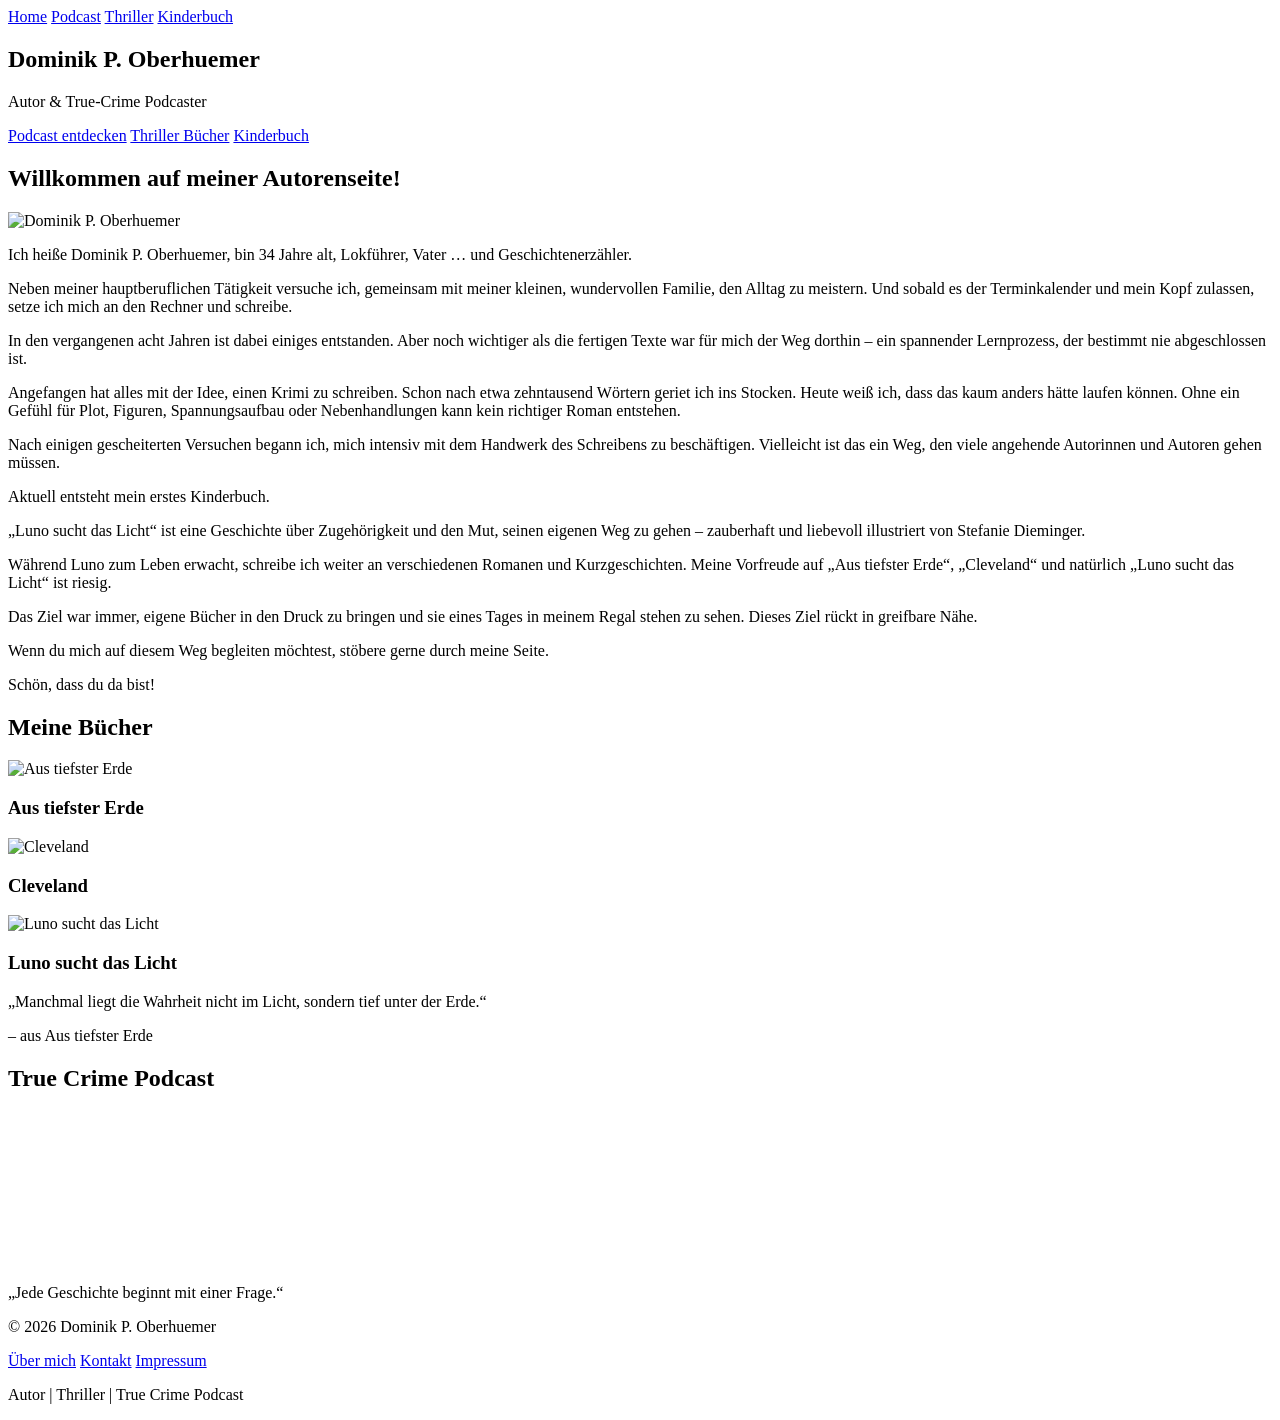
==== index.html @ b7236671 "Update index.html" ====
<!DOCTYPE html>
<html lang="de">
<head>
    <!-- Google tag (gtag.js) -->
<script async src="https://www.googletagmanager.com/gtag/js?id=G-KRHPNTYP55"></script>
<script>
  window.dataLayer = window.dataLayer || [];
  function gtag(){dataLayer.push(arguments);}
  gtag('js', new Date());

  gtag('config', 'G-KRHPNTYP55');
</script>
  <!--Google tag Ende -->
  <meta charset="UTF-8">
  <meta name="viewport" content="width=device-width, initial-scale=1.0">
  <title>Dominik P. Oberhuemer – Autor & Podcaster</title>
  <link rel="stylesheet" href="style.css">
  <!-- AOS CSS für Scrollanimation -->
<link href="https://unpkg.com/aos@2.3.1/dist/aos.css" rel="stylesheet">
</head>
  

<body>

<!-- Navigation -->
<nav>
  <a href="index.html">Home</a>
  <a href="podcast.html">Podcast</a>
  <a href="buecher.html">Thriller</a>
  <a href="kinderbuch.html">Kinderbuch</a>
</nav>

<!-- Hero Section -->
<section class="hero">
  <div class="hero-content">
    <h1 data-aos="fade-up">Dominik P. Oberhuemer</h1> <!-- fade-up: Sanft von unten nach oben-->
    <p data-aos="fade-up" data-aos-delay="200">Autor & True-Crime Podcaster</p> <!-- delay: Verzögerung in ms-->
    <div class="hero-buttons" data-aos="fade-up" data-aos-delay="400">
      <a href="podcast.html" class="btn">Podcast entdecken</a>
      <a href="buecher.html" class="btn">Thriller Bücher</a>
      <a href="kinderbuch.html" class="btn">Kinderbuch</a>
    </div>
  </div>
</section>

<!-- Autorentext Section -->
<section class="author-text">
  <div data-aos="fade-up">
    <h2>Willkommen auf meiner Autorenseite!</h2>

    <img src="images/autorenbild_1.jpeg" alt="Dominik P. Oberhuemer" class="author-photo">

    <p>Ich heiße <span class="highlight">Dominik P. Oberhuemer</span>, bin 34 Jahre alt, Lokführer, Vater … und Geschichtenerzähler.</p>

    <p>Neben meiner hauptberuflichen Tätigkeit versuche ich, gemeinsam mit meiner kleinen, wundervollen Familie, den Alltag zu meistern. Und sobald es der Terminkalender und mein Kopf zulassen, setze ich mich an den Rechner und schreibe.</p>

    <p>In den vergangenen acht Jahren ist dabei einiges entstanden. Aber noch wichtiger als die fertigen Texte war für mich der Weg dorthin – ein <span class="highlight">spannender Lernprozess</span>, der bestimmt nie abgeschlossen ist.</p>
  </div>

  <div data-aos="fade-up" data-aos-delay="200">
    <p>Angefangen hat alles mit der Idee, einen Krimi zu schreiben. Schon nach etwa zehntausend Wörtern geriet ich ins Stocken. Heute weiß ich, dass das kaum anders hätte laufen können. Ohne ein Gefühl für Plot, Figuren, Spannungsaufbau oder Nebenhandlungen kann kein richtiger Roman entstehen.</p>

    <p>Nach einigen gescheiterten Versuchen begann ich, mich intensiv mit dem Handwerk des Schreibens zu beschäftigen. Vielleicht ist das ein Weg, den viele angehende Autorinnen und Autoren gehen müssen.</p>
  </div>

  <div data-aos="fade-up" data-aos-delay="400">
    <p>Aktuell entsteht mein erstes Kinderbuch.</p>

    <p>„<span class="highlight">Luno sucht das Licht</span>“ ist eine Geschichte über Zugehörigkeit und den Mut, seinen eigenen Weg zu gehen – zauberhaft und liebevoll illustriert von Stefanie Dieminger.</p>

    <p>Während Luno zum Leben erwacht, schreibe ich weiter an verschiedenen Romanen und Kurzgeschichten. Meine Vorfreude auf <span class="highlight">„Aus tiefster Erde“</span>, <span class="highlight">„Cleveland“</span> und natürlich <span class="highlight">„Luno sucht das Licht“</span> ist riesig.</p>

    <p>Das Ziel war immer, eigene Bücher in den Druck zu bringen und sie eines Tages in meinem Regal stehen zu sehen. Dieses Ziel rückt in greifbare Nähe.</p>

    <p>Wenn du mich auf diesem Weg begleiten möchtest, stöbere gerne durch meine Seite.</p>

    <p class="highlight">Schön, dass du da bist!</p>
  </div>
</section>

<section class="book-carousel">

  <h2 data-aos="fade-up">Meine Bücher</h2>

  <div class="carousel">

    <div class="book">
      <img src="images/Buch.jpg" alt="Aus tiefster Erde">
      <h3>Aus tiefster Erde</h3>
    </div>

    <div class="book">
      <img src="images/Buch.jpg" alt="Cleveland">
      <h3>Cleveland</h3>
    </div>

    <div class="book">
      <img src="images/Buch.jpg" alt="Luno sucht das Licht">
      <h3>Luno sucht das Licht</h3>
    </div>

  </div>

</section>

<section class="quote" data-aos="fade-up">

  <p class="quote-text">
  „Manchmal liegt die Wahrheit nicht im Licht,  
  sondern tief unter der Erde.“
  </p>

  <p class="quote-book">
  – aus <span>Aus tiefster Erde</span>
  </p>

</section>

<section class="podcast-preview" data-aos="fade-up">

  <h2>True Crime Podcast</h2>

  <iframe 
  style="border-radius:12px" 
  src="https://open.spotify.com/embed/episode/7makk4oTQel546B0PZlDM5" 
  width="100%" 
  height="152" 
  frameBorder="0" 
  allowfullscreen="" 
  allow="autoplay; clipboard-write; encrypted-media; fullscreen; picture-in-picture">
  </iframe>

</section>

<script src="script.js"></script>
<!-- AOS JS -->
<script src="https://unpkg.com/aos@2.3.1/dist/aos.js"></script>
<script>
  AOS.init({
    duration: 1000, // Dauer der Animation in ms
    once: true      // Animation nur einmal abspielen
  });
</script>

<p class="footer-quote">
„Jede Geschichte beginnt mit einer Frage.“
</p>

<footer>

  <div class="footer-content">

    <p class="footer-name">
      © 2026 Dominik P. Oberhuemer
    </p>

    <div class="footer-links">
      <a href="about.html">Über mich</a>
      <a href="kontakt.html">Kontakt</a>
      <a href="impressum.html">Impressum</a>
    </div>

    <p class="footer-note">
      Autor | Thriller | True Crime Podcast
    </p>

  </div>

</footer>

</body>
</html>
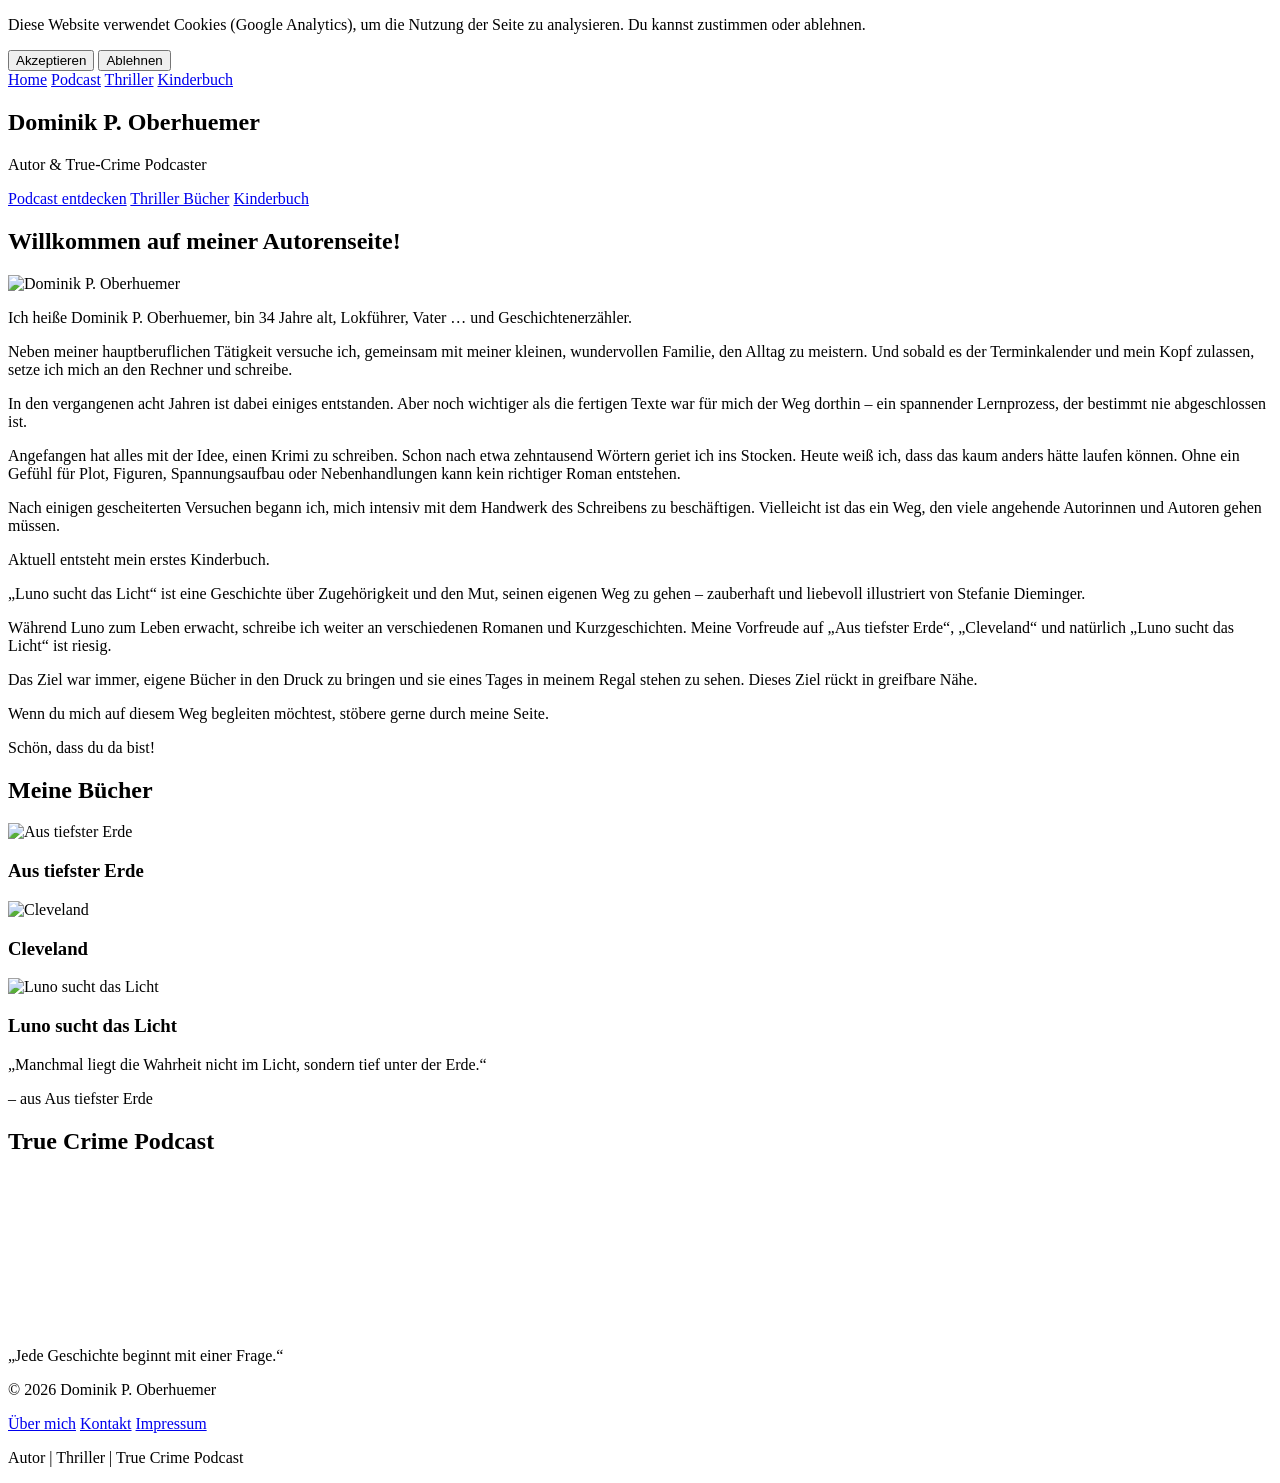
==== commit 571d9e20: "Update index.html" ====
--- a/index.html
+++ b/index.html
@@ -22,6 +22,21 @@
 
 <body>
 
+<div id="cookie-banner" class="cookie-banner">
+  <div class="cookie-content">
+    <p>
+      Diese Website verwendet Cookies (Google Analytics), um die Nutzung der Seite zu analysieren.
+      Du kannst zustimmen oder ablehnen.
+    </p>
+
+    <div class="cookie-buttons">
+      <button id="accept-cookies">Akzeptieren</button>
+      <button id="reject-cookies">Ablehnen</button>
+    </div>
+  </div>
+</div>
+    
+
 <!-- Navigation -->
 <nav>
   <a href="index.html">Home</a>
@@ -168,6 +183,27 @@
 
 </footer>
 
+
+<script>
+  const banner = document.getElementById("cookie-banner");
+  const acceptBtn = document.getElementById("accept-cookies");
+  const rejectBtn = document.getElementById("reject-cookies");
+
+  if (localStorage.getItem("cookiesAccepted")) {
+    banner.style.display = "none";
+  }
+
+  acceptBtn.addEventListener("click", function () {
+    localStorage.setItem("cookiesAccepted", "true");
+    banner.style.display = "none";
+    location.reload(); // lädt GA sauber nach
+  });
+
+  rejectBtn.addEventListener("click", function () {
+    localStorage.setItem("cookiesAccepted", "false");
+    banner.style.display = "none";
+  });
+</script>
 </body>
 </html>
 
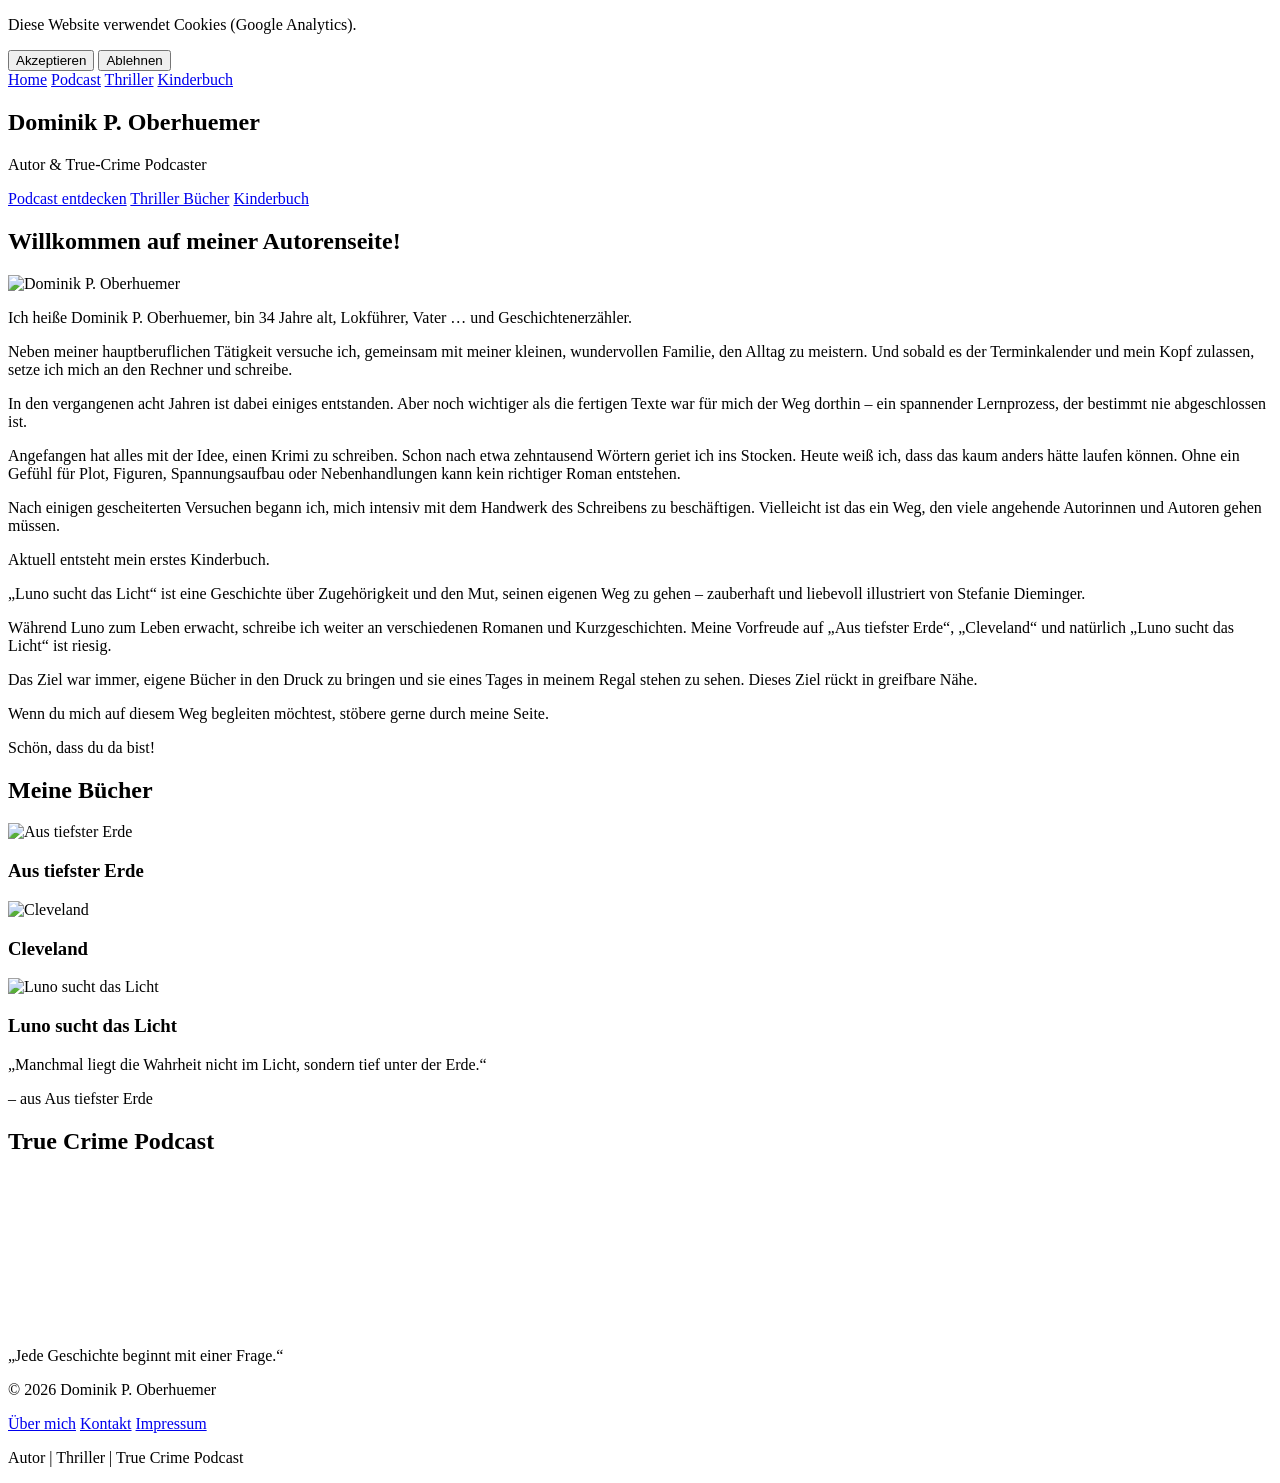
==== commit 6d7d39e2: "Update index.html" ====
--- a/index.html
+++ b/index.html
@@ -1,16 +1,29 @@
 <!DOCTYPE html>
 <html lang="de">
 <head>
-    <!-- Google tag (gtag.js) -->
-<script async src="https://www.googletagmanager.com/gtag/js?id=G-KRHPNTYP55"></script>
+
 <script>
-  window.dataLayer = window.dataLayer || [];
-  function gtag(){dataLayer.push(arguments);}
-  gtag('js', new Date());
-
-  gtag('config', 'G-KRHPNTYP55');
+  function loadGA() {
+    var script = document.createElement('script');
+    script.src = "https://www.googletagmanager.com/gtag/js?id=G-KRHPNTYP55";
+    script.async = true;
+    document.head.appendChild(script);
+
+    script.onload = function () {
+      window.dataLayer = window.dataLayer || [];
+      function gtag(){dataLayer.push(arguments);}
+      window.gtag = gtag;
+
+      gtag('js', new Date());
+      gtag('config', 'G-KRHPNTYP55', { 'anonymize_ip': true });
+    };
+  }
+
+  if (localStorage.getItem("cookiesAccepted") === "true") {
+    loadGA();
+  }
 </script>
-  <!--Google tag Ende -->
+    
   <meta charset="UTF-8">
   <meta name="viewport" content="width=device-width, initial-scale=1.0">
   <title>Dominik P. Oberhuemer – Autor & Podcaster</title>
@@ -24,15 +37,10 @@
 
 <div id="cookie-banner" class="cookie-banner">
   <div class="cookie-content">
-    <p>
-      Diese Website verwendet Cookies (Google Analytics), um die Nutzung der Seite zu analysieren.
-      Du kannst zustimmen oder ablehnen.
-    </p>
-
-    <div class="cookie-buttons">
-      <button id="accept-cookies">Akzeptieren</button>
-      <button id="reject-cookies">Ablehnen</button>
-    </div>
+    <p>Diese Website verwendet Cookies (Google Analytics).</p>
+
+    <button id="accept-cookies">Akzeptieren</button>
+    <button id="reject-cookies">Ablehnen</button>
   </div>
 </div>
     
@@ -184,26 +192,10 @@
 </footer>
 
 
-<script>
-  const banner = document.getElementById("cookie-banner");
-  const acceptBtn = document.getElementById("accept-cookies");
-  const rejectBtn = document.getElementById("reject-cookies");
-
-  if (localStorage.getItem("cookiesAccepted")) {
-    banner.style.display = "none";
-  }
-
-  acceptBtn.addEventListener("click", function () {
-    localStorage.setItem("cookiesAccepted", "true");
-    banner.style.display = "none";
-    location.reload(); // lädt GA sauber nach
-  });
-
-  rejectBtn.addEventListener("click", function () {
-    localStorage.setItem("cookiesAccepted", "false");
-    banner.style.display = "none";
-  });
-</script>
+
+
+    <script src="script.js"></script>
+    
 </body>
 </html>
 
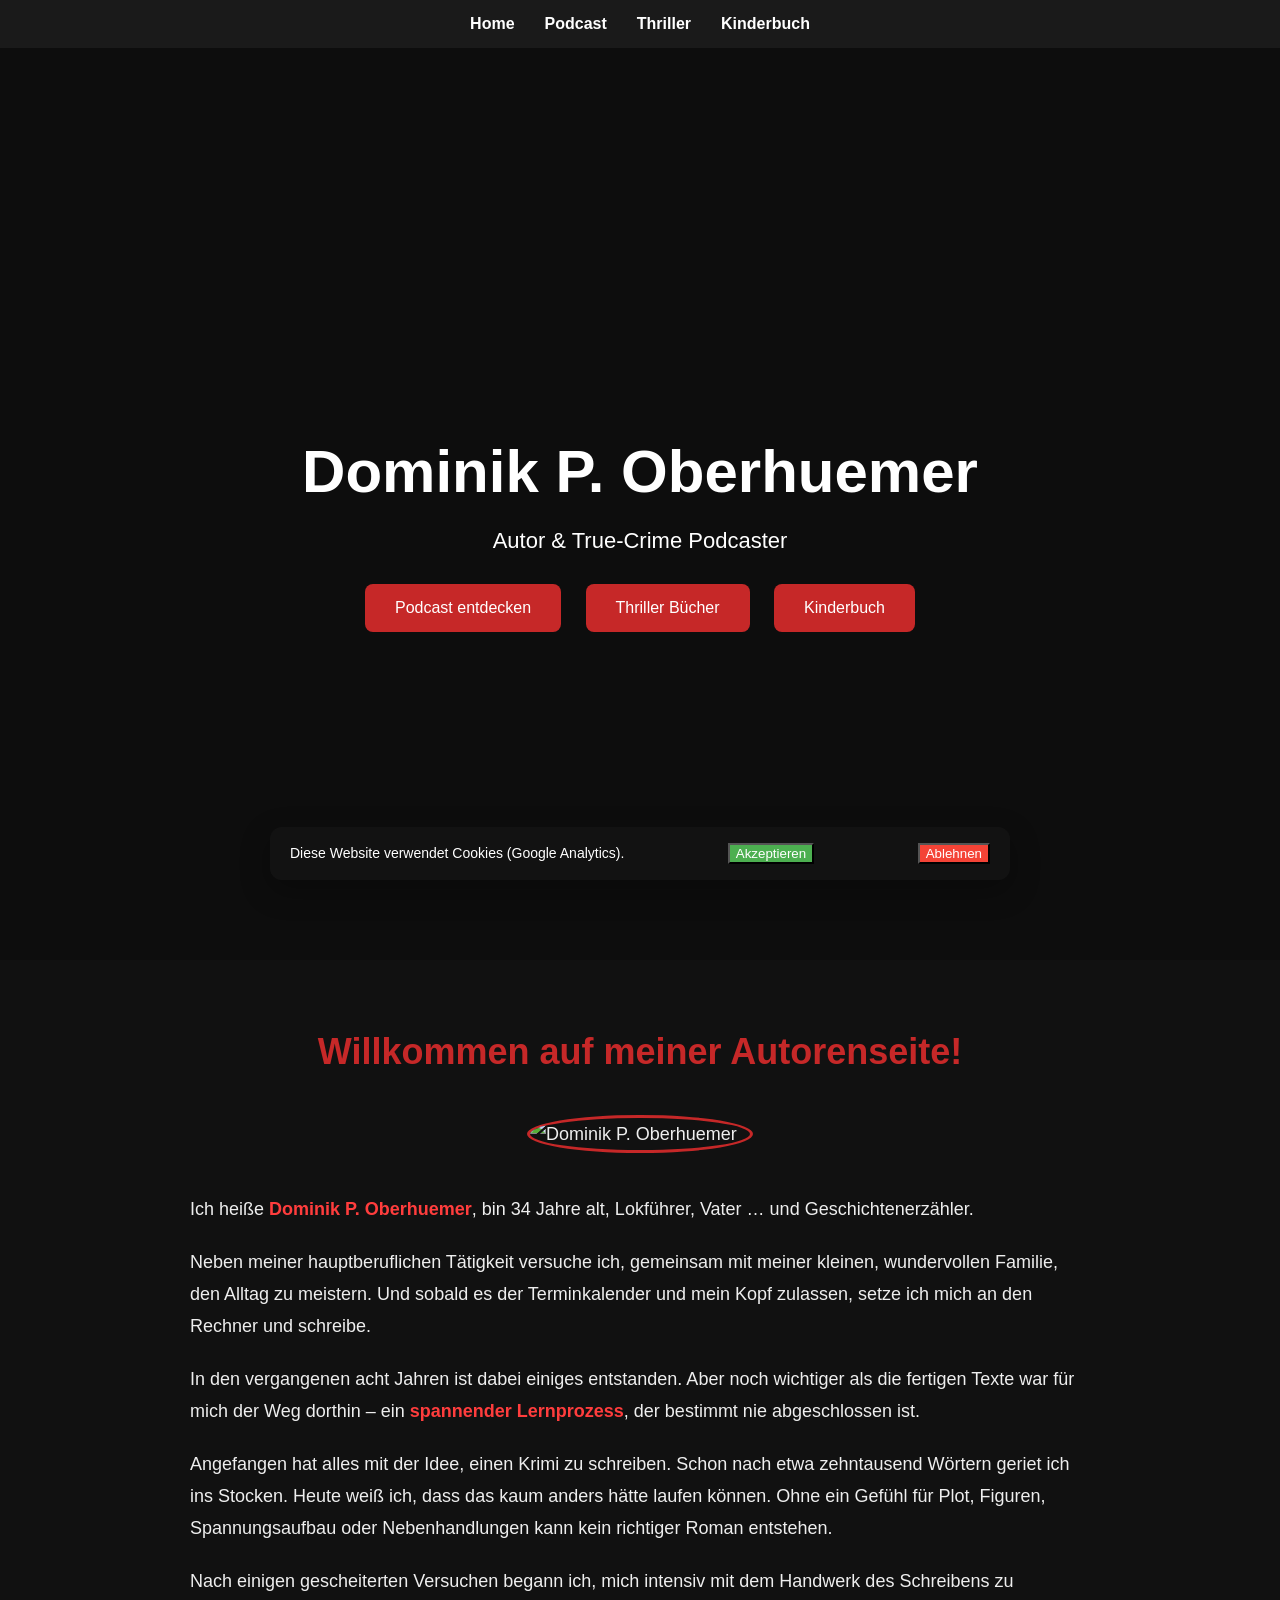
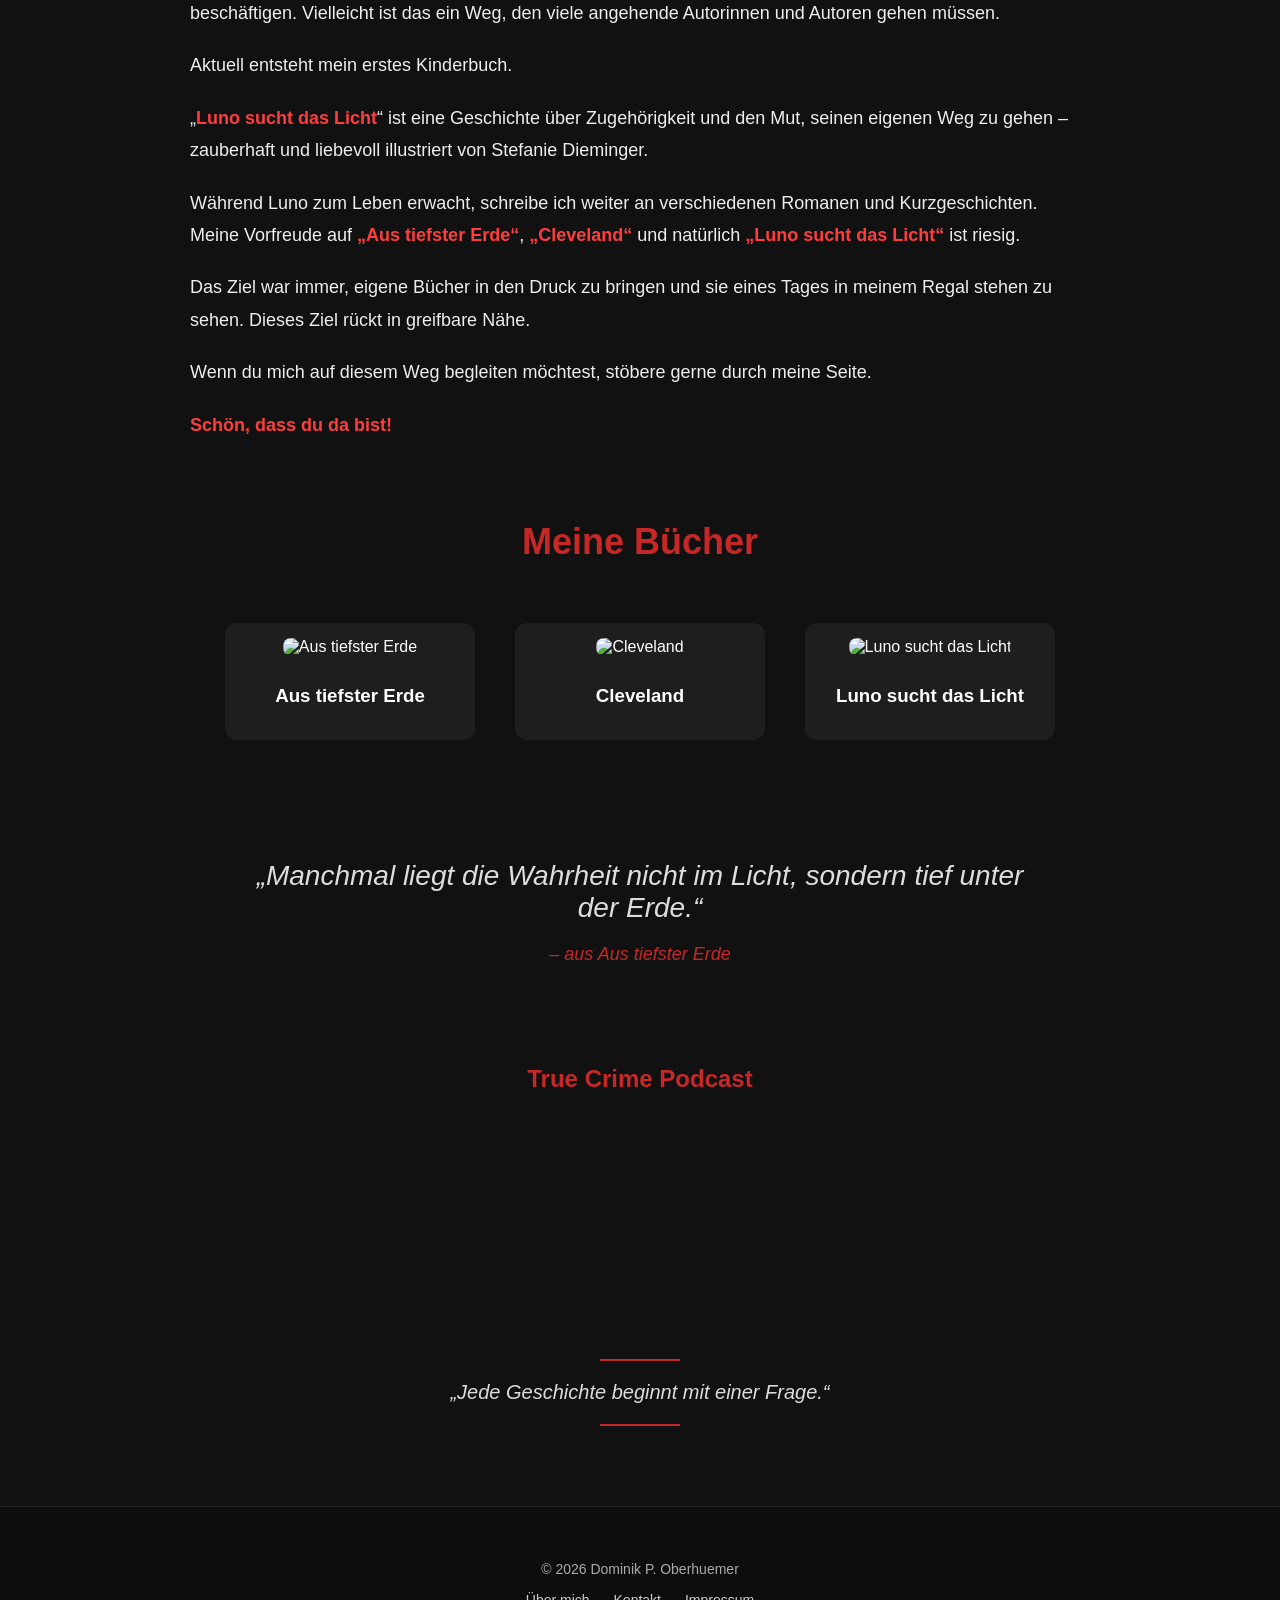
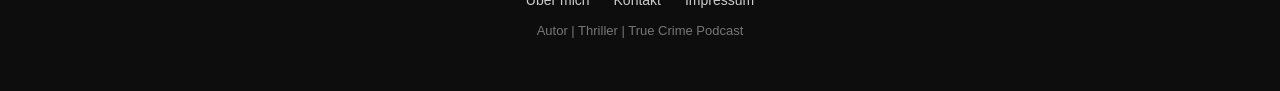
==== commit 6f957149: "index.html aktualisieren" ====
--- a/index.html
+++ b/index.html
@@ -30,6 +30,7 @@
   <link rel="stylesheet" href="style.css">
   <!-- AOS CSS für Scrollanimation -->
 <link href="https://unpkg.com/aos@2.3.1/dist/aos.css" rel="stylesheet">
+<script src="https://identity.netlify.com/v1/netlify-identity-widget.js"></script>
 </head>
   
 
--- a/style.css
+++ b/style.css
@@ -0,0 +1,463 @@
+/* Grunddesign */
+body {
+  margin:0;
+  font-family: Arial, sans-serif;
+  background:#111;
+  color:white;
+}
+
+/* Navigation oben */
+nav {
+  position: fixed;
+  top:0;
+  width:100%;
+  background:#1a1a1a;
+  display:flex;
+  justify-content:center;
+  gap:30px;
+  padding:15px 0;
+  z-index:1000;
+}
+
+nav a {
+  color:white;
+  text-decoration:none;
+  font-weight:bold;
+}
+
+nav a:hover {
+  color:#c62828;
+}
+
+/* Hero Section */
+.hero {
+  height:100vh;
+  display:flex;
+  justify-content:center;
+  align-items:center;
+  text-align:center;
+  background:#0d0d0d url('images/autorenbild_2.jpeg') no-repeat center/cover;
+  padding-top:60px; /* wegen Navigation */
+}
+
+.hero-content h1 {
+  font-size:60px;
+  margin-bottom:20px;
+}
+
+.hero-content p {
+  font-size:22px;
+  opacity:0.8;
+  margin-bottom:30px;
+}
+
+/* Buttons */
+.hero-buttons .btn {
+  display:inline-block;
+  margin:0 10px;
+  padding:15px 30px;
+  background:#c62828;
+  color:white;
+  text-decoration:none;
+  border-radius:8px;
+  transition:0.3s;
+}
+
+.hero-buttons .btn:hover {
+  background:#ff3d3d;
+  transform:translateY(-3px);
+}
+
+/* Autorentext */
+.author-text {
+  max-width: 900px;
+  margin: 60px auto;
+  padding: 0 20px;
+  font-size: 18px;
+  line-height: 1.8;
+  color: #eee;
+}
+
+.author-text h2 {
+  font-size: 36px;
+  margin-bottom: 30px;
+  text-align: center;
+  color: #c62828;
+}
+
+.author-text p {
+  margin-bottom: 20px;
+}
+
+/* Hervorhebungen */
+.author-text .highlight {
+  color: #ff3d3d;
+  font-weight: bold;
+}
+
+/* Autoren-Text-Ende*/
+
+/* Cards Container */
+.cards-container {
+  display: flex;
+  flex-wrap: wrap;
+  justify-content: center;
+  gap: 30px;
+  max-width: 1200px;
+  margin: 60px auto;
+  padding: 0 20px;
+}
+
+/* einzelne Card */
+.card {
+  background:#1e1e1e;
+  width: 300px;      /* alle gleich groß */
+  padding:20px;
+  border-radius:12px;
+  text-align:center;
+  transition:0.3s;
+  display:flex;
+  flex-direction:column;
+  align-items:center;
+}
+
+.card img {
+  width:100%;
+  border-radius:10px;
+  margin-bottom:15px;
+}
+
+.card h3 {
+  margin:10px 0;
+  font-size:22px;
+}
+
+.card p {
+  margin-bottom:15px;
+  color:#ccc;
+}
+
+.card .btn {
+  padding:10px 20px;
+  background:#c62828;
+  color:white;
+  text-decoration:none;
+  border-radius:8px;
+  transition:0.3s;
+}
+
+.card .btn:hover {
+  background:#ff3d3d;
+  transform:translateY(-3px);
+}
+
+.author-photo{
+  width:220px;
+  border-radius:50%;
+  display:block;
+  margin:20px auto 40px auto;
+  border:3px solid #c62828;
+}
+
+/* Buch Carousel */
+
+.book-carousel{
+  text-align:center;
+  margin:80px auto;
+}
+
+.book-carousel h2{
+  font-size:36px;
+  margin-bottom:40px;
+  color:#c62828;
+}
+
+.carousel{
+  display:flex;
+  gap:40px;
+  overflow-x:auto;
+  padding:20px;
+  justify-content:center;
+}
+
+.book{
+  min-width:220px;
+  background:#1e1e1e;
+  padding:15px;
+  border-radius:12px;
+  transition:0.3s;
+}
+
+.book img{
+  width:100%;
+  border-radius:8px;
+  margin-bottom:10px;
+}
+
+.book:hover{
+  transform:translateY(-5px);
+}
+
+/* Buch Carousel Ende */
+
+/* Zitat*/
+.quote{
+  max-width:800px;
+  margin:100px auto;
+  text-align:center;
+  font-style:italic;
+  color:#ddd;
+}
+
+.quote-text{
+  font-size:28px;
+  margin-bottom:20px;
+}
+
+.quote-book{
+  font-size:18px;
+  color:#c62828;
+}
+
+/* ------ Zitat Ende ------- */
+
+/* ----------------------------- Podcast-Preview ------------------------*/
+.podcast-preview{
+  max-width:800px;
+  margin:80px auto;
+  text-align:center;
+}
+
+.podcast-preview h2{
+  margin-bottom:30px;
+  color:#c62828;
+}
+
+/* --------------------------------- Podcast-Preview Ende ---------------------- */
+
+/* ----------------------------footer ---------------------------*/
+
+/* Footer */
+
+footer{
+  background:#0d0d0d;
+  border-top:1px solid #222;
+  margin-top:80px;
+}
+
+.footer-content{
+  max-width:1200px;
+  margin:auto;
+  padding:40px 20px;
+  text-align:center;
+  color:#aaa;
+  font-size:14px;
+}
+
+.footer-name{
+  margin-bottom:15px;
+}
+
+.footer-links{
+  margin-bottom:15px;
+}
+
+.footer-links a{
+  color:#ccc;
+  text-decoration:none;
+  margin:0 10px;
+  transition:0.3s;
+}
+
+.footer-links a:hover{
+  color:#c62828;
+}
+
+.footer-note{
+  font-size:13px;
+  color:#777;
+}
+
+/* -------------------------- footer - quote -----------------------------*/
+
+.footer-quote{
+  max-width:700px;
+  margin:80px auto 40px auto;
+  text-align:center;
+  font-size:20px;
+  font-style:italic;
+  color:#ddd;
+  position:relative;
+}
+
+.footer-quote::before{
+  content:"";
+  display:block;
+  width:80px;
+  height:2px;
+  background:#c62828;
+  margin:0 auto 20px auto;
+}
+
+.footer-quote::after{
+  content:"";
+  display:block;
+  width:80px;
+  height:2px;
+  background:#c62828;
+  margin:20px auto 0 auto;
+}
+
+/* --------- Responsive für kleinere Bildschirme --------- */
+@media (max-width: 1024px) {
+  /* Hero */
+  .hero-content h1 {
+    font-size: 50px;
+  }
+  .hero-content p {
+    font-size: 20px;
+  }
+  
+  .hero-buttons .btn {
+    padding: 12px 25px;
+    font-size: 16px;
+    margin: 5px;
+  }
+
+  nav{
+    gap:15px;
+    padding:18px 10px;
+    flex-wrap:wrap;
+  }
+
+  nav a{
+    font-size:16px;
+  }
+
+
+  /* Cards Container */
+  .cards-container {
+    gap: 20px;
+  }
+
+  .card {
+    width: 45%; /* 2 Cards pro Reihe */
+  }
+}
+
+@media (max-width: 768px) {
+  /* Hero */
+  .hero-content h1 {
+    font-size: 40px;
+  }
+  .hero-content p {
+    font-size: 18px;
+  }
+
+  .hero-buttons {
+    flex-direction: column;
+    gap: 10px;
+  }
+
+  nav{
+    gap:20px;
+    padding:20px 12px;
+    flex-wrap:wrap;
+  }
+
+  nav a{
+    font-size:16px;
+  }
+
+
+  /* Autorentext */
+  .author-text {
+    font-size: 16px;
+  }
+
+  /* Cards Container */
+  .cards-container {
+    flex-direction: column;
+    align-items: center;
+  }
+
+  .card {
+    width: 90%; /* 1 Card pro Reihe */
+  }
+}
+
+@media (max-width: 480px) {
+  .hero-content h1 {
+    font-size: 32px;
+  }
+  .hero-content p {
+    font-size: 16px;
+  }
+  .author-text {
+    font-size: 15px;
+    line-height: 1.6;
+  }
+
+  nav{
+    gap:15px;
+    padding:18px 10px;
+    flex-wrap:wrap;
+  }
+
+  nav a{
+    font-size:16px;
+  }
+
+}
+
+/* Cookie-BAnner*/
+.cookie-banner {
+  position: fixed;
+  bottom: 20px;
+  left: 50%;
+  transform: translateX(-50%);
+  width: min(700px, 90%);
+  background: rgba(20, 20, 20, 0.95);
+  color: white;
+  padding: 16px 20px;
+  border-radius: 12px;
+  z-index: 99999;
+  box-shadow: 0 10px 30px rgba(0,0,0,0.3);
+}
+
+.cookie-content {
+  display: flex;
+  justify-content: space-between;
+  align-items: center;
+  gap: 15px;
+  flex-wrap: wrap;
+}
+
+.cookie-content p {
+  margin: 0;
+  font-size: 14px;
+  line-height: 1.4;
+}
+
+.cookie-buttons {
+  display: flex;
+  gap: 10px;
+}
+
+.cookie-buttons button {
+  padding: 8px 14px;
+  border: none;
+  border-radius: 6px;
+  cursor: pointer;
+  font-weight: 500;
+}
+
+#accept-cookies {
+  background: #4caf50;
+  color: white;
+}
+
+#reject-cookies {
+  background: #f44336;
+  color: white;
+}
